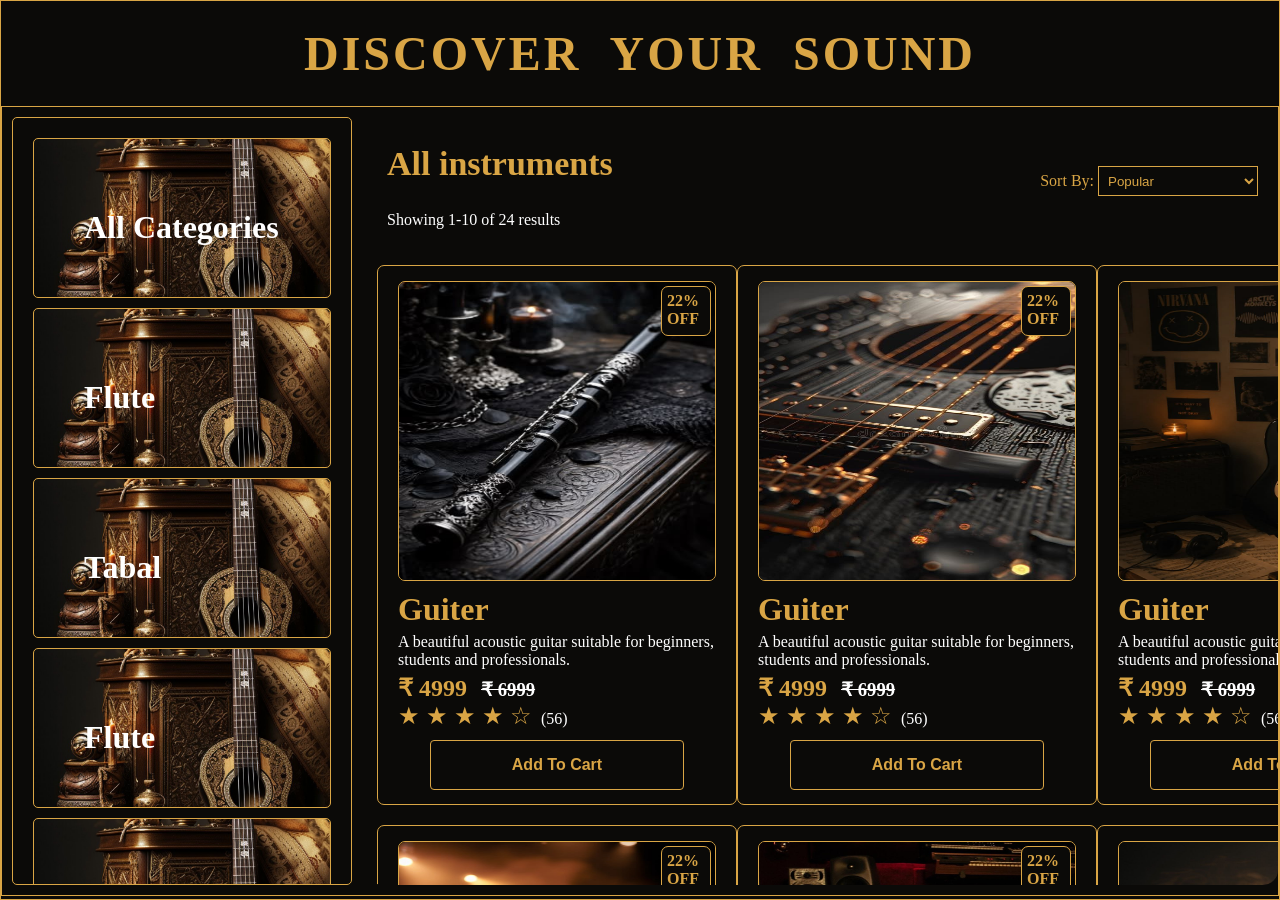
==== test.html @ 998f7c42 "srujan" ====
<!DOCTYPE html>
<html lang="en">

<head>
    <meta charset="UTF-8">
    <meta name="viewport" content="width=device-width, initial-scale=1.0">
    <title>Document</title>
    <style>
        * {
            box-sizing: border-box;
        }

        body {
            height: 100vh;
            overflow: hidden;
            margin: 0;
            box-sizing: border-box;
            background-color: #0b0a08;
            color: white;
            border: 1px groove #d9a545;
        }

        header {
            color: #d9a545;
            padding: 25px;
            text-align: center;
            font-size: 24px;
            box-sizing: border-box;
        }

        header h1 {
            margin: 0;
            word-spacing: 15px;
            letter-spacing: 3px;
            font-weight: bold;
        }

        .container {
            width: 100%;
            height: calc(100vh - 110px);
            border: 1px solid #d9a545;
            box-sizing: border-box;
            display: flex;
            gap: 5px;
        }

        .left-container {
            width: 340px;
            height: calc(100% - 20px);
            margin: 10px;
            border: 1px solid #d9a545;
            overflow-y: auto;
            display: flex;
            flex-direction: column;
            gap: 10px;
            padding: 20px;
            border-radius: 5px;
            scrollbar-width: none;
            box-sizing: border-box;
        }

        .type {
            flex-shrink: 0;
            border: 1px solid #d9a545;
            width: 100%;
            height: 160px;
            border-radius: 5px;
            background: url(public1/guiter6.jpeg);
            background-repeat: no-repeat;
            background-position: center;
            background-size: cover;
            position: relative;
            transition: 300ms;
        }

        .type:hover {
            transform: scale(1.08);
        }

        .name {
            position: absolute;
            top: 70px;
            left: 50px;
            font-size: xx-large;
            font-weight: bold;
        }

        .right-container {
            flex: 1;
            height: calc(100% - 10px);
            overflow-y: auto;
            padding: 0 10px;
            border-radius: 15px;
            scrollbar-width: none;
        }

        .filters {
            display: flex;
            justify-content: space-between;
            padding: 10px;
            align-items: center;
            position: sticky;
            background-color: #0b0a08;
            top: 0;
            z-index: 1000;
        }

        .categories-head h2 {
            font-size: 34px;
            color: #d9a545;
        }

        .filters label {
            color: #d9a545;
        }

        .filters select {
            width: 160px;
            height: 30px;
            background-color: #0b0a08;
            border: 1px solid #d9a545;
            color: #d9a545;
            padding: 5px;
            outline: none;
        }


        .cards-container {
            display: grid;
            grid-template-columns: repeat(3, 1fr);
            row-gap: 20px;
            margin-top: 10px;
        }

        .item {
            width: 360px;
            height: 540px;
            margin: 0 auto;
            z-index: 900;
            border-radius: 7px;
            border: 1px groove #d9a545;
            padding: 5px 20px;
            transition: 300ms;
            cursor: pointer;
            position: relative;
        }

        .product-img {
            width: 100%;
            height: 300px;
            margin: 10px auto;
            display: block;
            border-radius: 7px;
            border: 1px groove #d9a545;
        }

        /* .item:hover {
            transform: scale(1.05);
        } */

        .offer {
            width: 50px;
            height: 50px;
            padding: 5px;
            color: #d9a545;
            font-weight: bold;
            background-color: #0b0a08;
            border: 1px groove #d9a545;
            border-radius: 7px;
            position: absolute;
            top: 20px;
            right: 25px;
            animation-name: offercard;
            animation-duration: 1200ms;
            animation-iteration-count: infinite;
            animation-direction: alternate;
            animation-timing-function: ease-in-out;
        }

        @keyframes offercard {
            0% {
                transform: translateY(-3px);
            }

            100% {
                transform: translateY(3px);
            }
        }

        .item h1 {
            font-size: xx-large;
            margin: 0;
            color: #d9a545;
        }

        .item h2 {
            margin: 10px 0;
            display: inline;
            color: #d9a545;
        }

        .item h3 {
            display: inline;
            margin-left: 10px;
        }

        .item p {
            margin: 5px 0;
        }

        .star {
            font-size: x-large;
            display: block;
            margin: 5px 0;
            color: #d9a545;
            display: inline;
            margin-right: 5px;
        }

        .cart {
            width: 80%;
            display: block;
            margin: 10px auto;
            height: 50px;
            background-color: #0b0a08;
            color: #d9a545;
            border-radius: 4px;
            font-size: medium;
            border: 1px groove #d9a545;
            font-weight: bold;
            outline: none;
            cursor: pointer;
        }

        #details {
            height: 700px;
            width: 600px;
            border: none;
            box-shadow: 10px 10px 10px gray;
        }


        @media (max-width: 480px) {
            body {
                height: 100svh;
                border: 0.5px groove #d9a545;
            }

            header {
                padding: 10px;
                font-size: 13px;
            }

            .container {
                width: 100%;
                height: calc(100svh - 83px);
                box-sizing: border-box;
                gap: 5px;
                border: 0.5px groove #d9a545;
            }

            .left-container {
                width: 100px;
                height: calc(100% - 10px);
                margin: 5px;
                border: 0.5px solid #d9a545;
                overflow-y: auto;
                display: flex;
                flex-direction: column;
                justify-content: flex-start;
                align-items: center;
                gap: 5px;
                padding: 5px;
                border-radius: 7px;
                scrollbar-width: none;
                box-sizing: border-box;
            }

            .type {
                flex-shrink: 0;
                border: 0.5px groove #d9a545;
                width: 100%;
                height: 70px;
                border-radius: 5px;
            }

            .name {
                position: absolute;
                top: 20px;
                left: 7px;
                font-size: small;
            }

            .right-container {
                height: calc(100%);
                padding: 0;
                margin-left: -9px;
                box-sizing: border-box;
                border-radius: 2px;
                scrollbar-width: none;
            }

            .filters {
                flex-direction: column;
                padding: 6px;
                align-items: flex-start;
                position: sticky;
                background-color: #0b0a08;
                top: 0;
                z-index: 1000;
            }

            .categories-head h2 {
                font-size: 24px;
                margin: 0;
                color: #d9a545;
            }

            .categories-head p {
                font-size: x-small;
            }

            .filters label {
                font-size: 15px;
            }

            .filters select {
                width: 130px;
                height: 27px;
                background-color: #0b0a08;
                border: 0.5px solid #d9a545;
                color: #d9a545;
                padding: 3px;
                outline: none;
            }

            .cards-container {
                display: grid;
                grid-template-columns: repeat(2, 1fr);
                row-gap: 10px;
                column-gap: 3px;
            }

            .item {
                width: 120px;
                height: 230px;
                border-radius: 7px;
                border: 0.5px groove #d9a545;
                padding: 0 5px;
                transition: 300ms;
                cursor: pointer;
                position: relative;
            }

            .product-img {
                width: 100%;
                border: 0.5px groove #d9a545;
                height: 90px;
                margin: 5px auto;
            }

            .offer {
                width: 30px;
                height: 30px;
                padding: 5px;
                font-size: 9px;
                color: #d9a545;
                font-weight: bold;
                border: 0.4px groove #d9a545;
                border-radius: 3px;
                top: 10px;
                right: 8px;
            }

            .item h1 {
                font-size: small;
                padding: 0;
            }

            .item p {
                display: none;
            }

            .item h3 {
                display: inline;
                font-size: x-small;
                margin-left: 5px;
            }

            .item h2 {
                margin: 5px 0;
                font-size: x-small;
            }

            .star {
                font-size: x-small;
                margin: 5px 0;
                margin-right: 5px;
            }

            .item span {
                font-size: x-small;
            }

            .cart {
                width: 80%;
                display: block;
                margin: 10px auto;
                height: 40px;
                background-color: #0b0a08;
                color: #d9a545;
                border-radius: 4px;
                font-size: x-small;
                border: 0.4px groove #d9a545;
                font-weight: bold;
                outline: none;
                cursor: pointer;
            }
        }
    </style>
</head>

<body>
    <!-- Heading Section -->
    <header>
        <h1>
            <h1>DISCOVER YOUR SOUND</h1>
        </h1>
    </header>

    <!-- Main section -->
    <section class="container">

        <!-- Left Section -->
        <aside class="left-container">
            <div class="type">
                <div class="name">All Categories</div>
            </div>
            <div class="type">
                <div class="name">Flute</div>
            </div>
            <div class="type">
                <div class="name">Tabal</div>
            </div>
            <div class="type">
                <div class="name">Flute</div>
            </div>
            <div class="type">
                <div class="name">Drum</div>
            </div>
            <div class="type">
                <div class="name">Band set</div>
            </div>
            <div class="type">
                <div class="name">Saxaphone</div>
            </div>
            <div class="type">
                <div class="name">Trumpet</div>
            </div>
            <div class="type">
                <div class="name">Tuba</div>
            </div>
            <div class="type">
                <div class="name">Keyboard</div>
            </div>
            <div class="type">
                <div class="name">Cello</div>
            </div>
            <div class="type">
                <div class="name">Violin</div>
            </div>
            <div class="type">
                <div class="name">Guitar</div>
            </div>
            <div class="type">
                <div class="name">Snare Drum</div>
            </div>
        </aside>


        <!-- Right Content Section -->

        <main class="right-container">
            <!-- Header section -->
            <div class="filters">
                <div class="categories-head">
                    <h2>All instruments</h2>
                    <p>Showing 1-10 of 24 results</p>
                </div>
                <div>
                    <label for="">Sort By: </label><select name="" id="">
                        <option value="">Popular</option>
                        <option value="">High price to low</option>
                        <option value="">Lower price to higher</option>
                        <option value="">To rated</option>
                    </select>
                </div>
            </div>
            <div class="cards-container">
                <div class="item" id="guiter">
                    <img src="public1/flute1.jpeg" class="product-img" alt="">
                    <div class="offer">22% OFF</div>
                    <h1>Guiter</h1>
                    <p>A beautiful acoustic guitar suitable for beginners, students and professionals.</p>
                    <h2>&#8377; 4999</h2>
                    <h3><del>&#8377; 6999</del></h3><br>
                    <span class="star">&#9733; &#9733; &#9733; &#9733; &#9734;</span><span> (56)</span>
                    <button class="cart"><span>Add To Cart</span></button>
                </div>
                <dialog id="details">
                    <h4>This is the content when you click on the button to get the dialog box</h4>
                    <button id="cbtn">Close</button>
                </dialog>
                <div class="item">
                    <img src="public1/guiter1.jpeg" class="product-img" alt="">
                    <div class="offer">22% OFF</div>
                    <h1>Guiter</h1>
                    <p>A beautiful acoustic guitar suitable for beginners, students and professionals.</p>
                    <h2>&#8377; 4999</h2>
                    <h3><del>&#8377; 6999</del></h3><br>
                    <span class="star">&#9733; &#9733; &#9733; &#9733; &#9734;</span><span> (56)</span>
                    <button class="cart">Add To Cart</button>
                </div>
                <div class="item">
                    <img src="public1/guiter3.jpeg" class="product-img" alt="">
                    <div class="offer">22% OFF</div>
                    <h1>Guiter</h1>
                    <p>A beautiful acoustic guitar suitable for beginners, students and professionals.</p>
                    <h2>&#8377; 4999</h2>
                    <h3><del>&#8377; 6999</del></h3><br>
                    <span class="star">&#9733; &#9733; &#9733; &#9733; &#9734;</span><span> (56)</span>
                    <button class="cart">Add To Cart</button>
                </div>
                <div class="item">
                    <img src="public1/guiter4.jpeg" class="product-img" alt="">
                    <div class="offer">22% OFF</div>
                    <h1>Guiter</h1>
                    <p>A beautiful acoustic guitar suitable for beginners, students and professionals.</p>
                    <h2>&#8377; 4999</h2>
                    <h3><del>&#8377; 6999</del></h3><br>
                    <span class="star">&#9733; &#9733; &#9733; &#9733; &#9734;</span><span> (56)</span>
                    <button class="cart">Add To Cart</button>
                </div>
                <div class="item">
                    <img src="public1/guiter5.jpeg" class="product-img" alt="">
                    <div class="offer">22% OFF</div>
                    <h1>Guiter</h1>
                    <p>A beautiful acoustic guitar suitable for beginners, students and professionals.</p>
                    <h2>&#8377; 4999</h2>
                    <h3><del>&#8377; 6999</del></h3><br>
                    <span class="star">&#9733; &#9733; &#9733; &#9733; &#9734;</span><span> (56)</span>
                    <button class="cart">Add To Cart</button>
                </div>
                <div class="item">
                    <img src="public1/guiter6.jpeg" class="product-img" alt="">
                    <div class="offer">22% OFF</div>
                    <h1>Guiter</h1>
                    <p>A beautiful acoustic guitar suitable for beginners, students and professionals.</p>
                    <h2>&#8377; 4999</h2>
                    <h3><del>&#8377; 6999</del></h3><br>
                    <span class="star">&#9733; &#9733; &#9733; &#9733; &#9734;</span><span> (56)</span>
                    <button class="cart">Add To Cart</button>
                </div>
                <div class="item">
                    <img src="public1/guiter7.jpeg" class="product-img" alt="">
                    <div class="offer">22% OFF</div>
                    <h1>Guiter</h1>
                    <p>A beautiful acoustic guitar suitable for beginners, students and professionals.</p>
                    <h2>&#8377; 4999</h2>
                    <h3><del>&#8377; 6999</del></h3><br>
                    <span class="star">&#9733; &#9733; &#9733; &#9733; &#9734;</span><span> (56)</span>
                    <button class="cart">Add To Cart</button>
                </div>
                <div class="item">
                    <img src="public1/piano1.jpeg" class="product-img" alt="">
                    <div class="offer">22% OFF</div>
                    <h1>Guiter</h1>
                    <p>A beautiful acoustic guitar suitable for beginners, students and professionals.</p>
                    <h2>&#8377; 4999</h2>
                    <h3><del>&#8377; 6999</del></h3><br>
                    <span class="star">&#9733; &#9733; &#9733; &#9733; &#9734;</span><span> (56)</span>
                    <button class="cart">Add To Cart</button>
                </div>
                <div class="item">
                    <img src="public1/piano2.jpeg" class="product-img" alt="">
                    <div class="offer">22% OFF</div>
                    <h1>Guiter</h1>
                    <p>A beautiful acoustic guitar suitable for beginners, students and professionals.</p>
                    <h2>&#8377; 4999</h2>
                    <h3><del>&#8377; 6999</del></h3><br>
                    <span class="star">&#9733; &#9733; &#9733; &#9733; &#9734;</span><span> (56)</span>
                    <button class="cart">Add To Cart</button>
                </div>
                <div class="item">
                    <img src="public1/piano3.jpeg" class="product-img" alt="">
                    <div class="offer">22% OFF</div>
                    <h1>Guiter</h1>
                    <p>A beautiful acoustic guitar suitable for beginners, students and professionals.</p>
                    <h2>&#8377; 4999</h2>
                    <h3><del>&#8377; 6999</del></h3><br>
                    <span class="star">&#9733; &#9733; &#9733; &#9733; &#9734;</span><span> (56)</span>
                    <button class="cart">Add To Cart</button>
                </div>
                <div class="item">
                    <img src="public1/piano4.jpeg" class="product-img" alt="">
                    <div class="offer">22% OFF</div>
                    <h1>Guiter</h1>
                    <p>A beautiful acoustic guitar suitable for beginners, students and professionals.</p>
                    <h2>&#8377; 4999</h2>
                    <h3><del>&#8377; 6999</del></h3><br>
                    <span class="star">&#9733; &#9733; &#9733; &#9733; &#9734;</span><span> (56)</span>
                    <button class="cart">Add To Cart</button>
                </div>
                <div class="item">
                    <img src="public1/piano5.jpeg" class="product-img" alt="">
                    <div class="offer">22% OFF</div>
                    <h1>Guiter</h1>
                    <p>A beautiful acoustic guitar suitable for beginners, students and professionals.</p>
                    <h2>&#8377; 4999</h2>
                    <h3><del>&#8377; 6999</del></h3><br>
                    <span class="star">&#9733; &#9733; &#9733; &#9733; &#9734;</span><span> (56)</span>
                    <button class="cart">Add To Cart</button>
                </div>
                <div class="item">
                    <img src="public1/piano6.jpeg" class="product-img" alt="">
                    <div class="offer">22% OFF</div>
                    <h1>Guiter</h1>
                    <p>A beautiful acoustic guitar suitable for beginners, students and professionals.</p>
                    <h2>&#8377; 4999</h2>
                    <h3><del>&#8377; 6999</del></h3><br>
                    <span class="star">&#9733; &#9733; &#9733; &#9733; &#9734;</span><span> (56)</span>
                    <button class="cart">Add To Cart</button>
                </div>
                <div class="item">
                    <img src="public1/tabala1.jpeg" class="product-img" alt="">
                    <div class="offer">22% OFF</div>
                    <h1>Guiter</h1>
                    <p>A beautiful acoustic guitar suitable for beginners, students and professionals.</p>
                    <h2>&#8377; 4999</h2>
                    <h3><del>&#8377; 6999</del></h3><br>
                    <span class="star">&#9733; &#9733; &#9733; &#9733; &#9734;</span><span> (56)</span>
                    <button class="cart">Add To Cart</button>
                </div>
                <div class="item">
                    <img src="public1/tabala2.jpeg" class="product-img" alt="">
                    <div class="offer">22% OFF</div>
                    <h1>Guiter</h1>
                    <p>A beautiful acoustic guitar suitable for beginners, students and professionals.</p>
                    <h2>&#8377; 4999</h2>
                    <h3><del>&#8377; 6999</del></h3><br>
                    <span class="star">&#9733; &#9733; &#9733; &#9733; &#9734;</span><span> (56)</span>
                    <button class="cart">Add To Cart</button>
                </div>
                <div class="item">
                    <img src="public1/tabala3.jpeg" class="product-img" alt="">
                    <div class="offer">22% OFF</div>
                    <h1>Guiter</h1>
                    <p>A beautiful acoustic guitar suitable for beginners, students and professionals.</p>
                    <h2>&#8377; 4999</h2>
                    <h3><del>&#8377; 6999</del></h3><br>
                    <span class="star">&#9733; &#9733; &#9733; &#9733; &#9734;</span><span> (56)</span>
                    <button class="cart">Add To Cart</button>
                </div>
                <div class="item">
                    <img src="public1/tabala4.jpeg" class="product-img" alt="">
                    <div class="offer">22% OFF</div>
                    <h1>Guiter</h1>
                    <p>A beautiful acoustic guitar suitable for beginners, students and professionals.</p>
                    <h2>&#8377; 4999</h2>
                    <h3><del>&#8377; 6999</del></h3><br>
                    <span class="star">&#9733; &#9733; &#9733; &#9733; &#9734;</span><span> (56)</span>
                    <button class="cart">Add To Cart</button>
                </div>
                <div class="item">
                    <img src="public1/tabala5.jpeg" class="product-img" alt="">
                    <div class="offer">22% OFF</div>
                    <h1>Guiter</h1>
                    <p>A beautiful acoustic guitar suitable for beginners, students and professionals.</p>
                    <h2>&#8377; 4999</h2>
                    <h3><del>&#8377; 6999</del></h3><br>
                    <span class="star">&#9733; &#9733; &#9733; &#9733; &#9734;</span><span> (56)</span>
                    <button class="cart">Add To Cart</button>
                </div>
                <div class="item">
                    <img src="public1/veena1.jpeg" class="product-img" alt="">
                    <div class="offer">22% OFF</div>
                    <h1>Guiter</h1>
                    <p>A beautiful acoustic guitar suitable for beginners, students and professionals.</p>
                    <h2>&#8377; 4999</h2>
                    <h3><del>&#8377; 6999</del></h3><br>
                    <span class="star">&#9733; &#9733; &#9733; &#9733; &#9734;</span><span> (56)</span>
                    <button class="cart">Add To Cart</button>
                </div>
                <div class="item">
                    <img src="public1/veena2.jpeg" class="product-img" alt="">
                    <div class="offer">22% OFF</div>
                    <h1>Guiter</h1>
                    <p>A beautiful acoustic guitar suitable for beginners, students and professionals.</p>
                    <h2>&#8377; 4999</h2>
                    <h3><del>&#8377; 6999</del></h3><br>
                    <span class="star">&#9733; &#9733; &#9733; &#9733; &#9734;</span><span> (56)</span>
                    <button class="cart">Add To Cart</button>
                </div>
                <div class="item">
                    <img src="public1/veena3.jpeg" class="product-img" alt="">
                    <div class="offer">22% OFF</div>
                    <h1>Guiter</h1>
                    <p>A beautiful acoustic guitar suitable for beginners, students and professionals.</p>
                    <h2>&#8377; 4999</h2>
                    <h3><del>&#8377; 6999</del></h3><br>
                    <span class="star">&#9733; &#9733; &#9733; &#9733; &#9734;</span><span> (56)</span>
                    <button class="cart">Add To Cart</button>
                </div>
                <div class="item">
                    <img src="public1/veena4.jpeg" class="product-img" alt="">
                    <div class="offer">22% OFF</div>
                    <h1>Guiter</h1>
                    <p>A beautiful acoustic guitar suitable for beginners, students and professionals.</p>
                    <h2>&#8377; 4999</h2>
                    <h3><del>&#8377; 6999</del></h3><br>
                    <span class="star">&#9733; &#9733; &#9733; &#9733; &#9734;</span><span> (56)</span>
                    <button class="cart">Add To Cart</button>
                </div>
                <div class="item">
                    <img src="public1/veena5.jpeg" class="product-img" alt="">
                    <div class="offer">22% OFF</div>
                    <h1>Guiter</h1>
                    <p>A beautiful acoustic guitar suitable for beginners, students and professionals.</p>
                    <h2>&#8377; 4999</h2>
                    <h3><del>&#8377; 6999</del></h3><br>
                    <span class="star">&#9733; &#9733; &#9733; &#9733; &#9734;</span><span> (56)</span>
                    <button class="cart">Add To Cart</button>
                </div>
                <div class="item">
                    <img src="public1/veena6.jpeg" class="product-img" alt="">
                    <div class="offer">22% OFF</div>
                    <h1>Guiter</h1>
                    <p>A beautiful acoustic guitar suitable for beginners, students and professionals.</p>
                    <h2>&#8377; 4999</h2>
                    <h3><del>&#8377; 6999</del></h3><br>
                    <span class="star">&#9733; &#9733; &#9733; &#9733; &#9734;</span><span> (56)</span>
                    <button class="cart">Add To Cart</button>
                </div>
            </div>
        </main>
    </section>

    <script>
        let details = document.getElementById('details')
        let cbtn = document.getElementById('cbtn')
        let guiter = document.getElementById('guiter')

        guiter.addEventListener('click', () => {
            details.showModal();
            console.log('Clicked')
        })

        cbtn.addEventListener('click', () => {
            details.close()
            console.log('Closed')
        })
    </script>
</body>

</html>
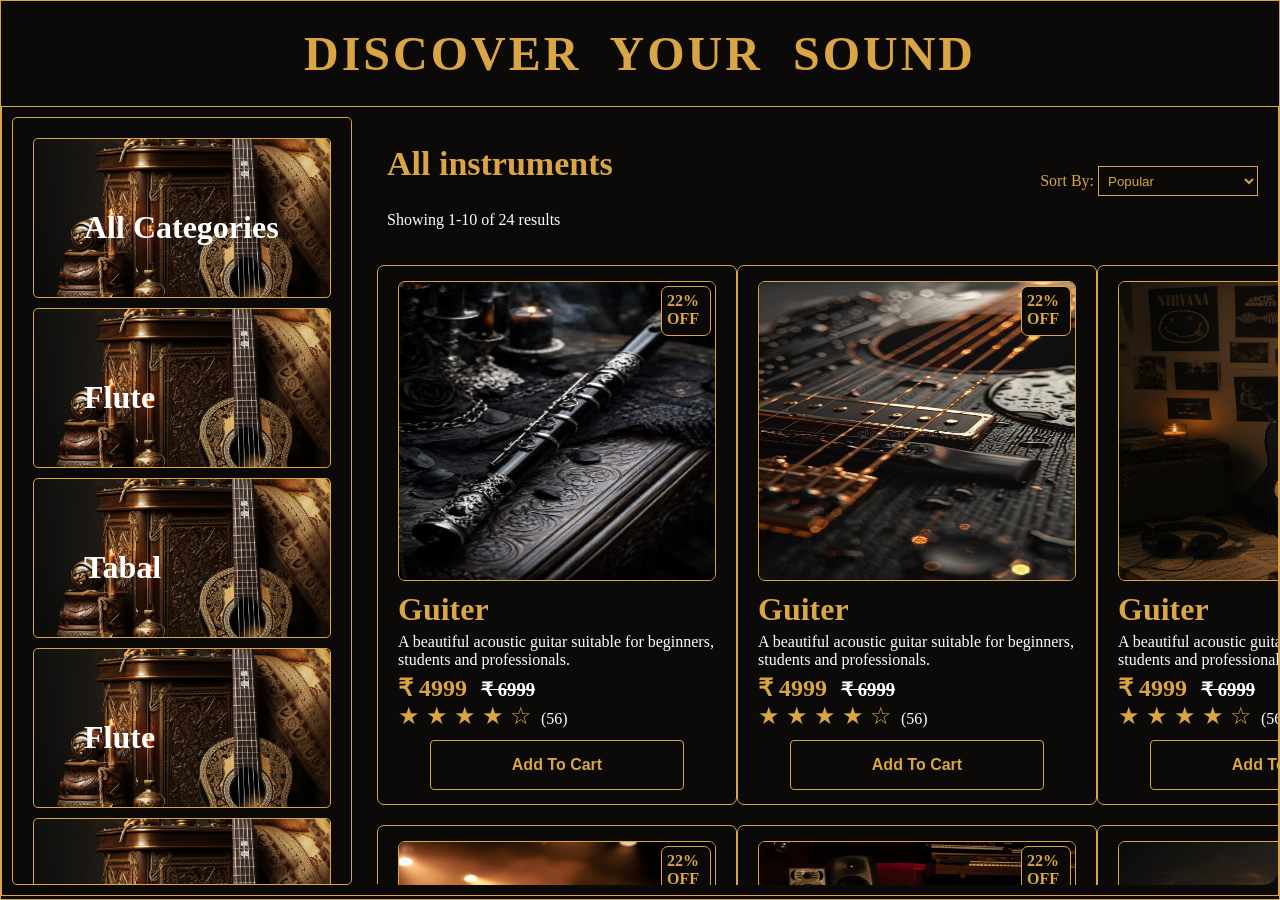
==== commit 9b404259: "button hover" ====
--- a/test.html
+++ b/test.html
@@ -230,6 +230,11 @@
             font-weight: bold;
             outline: none;
             cursor: pointer;
+        }
+
+        .cart:hover {
+            background-color: #d9a545;
+            color: #0b0a08;
         }
 
         #details {
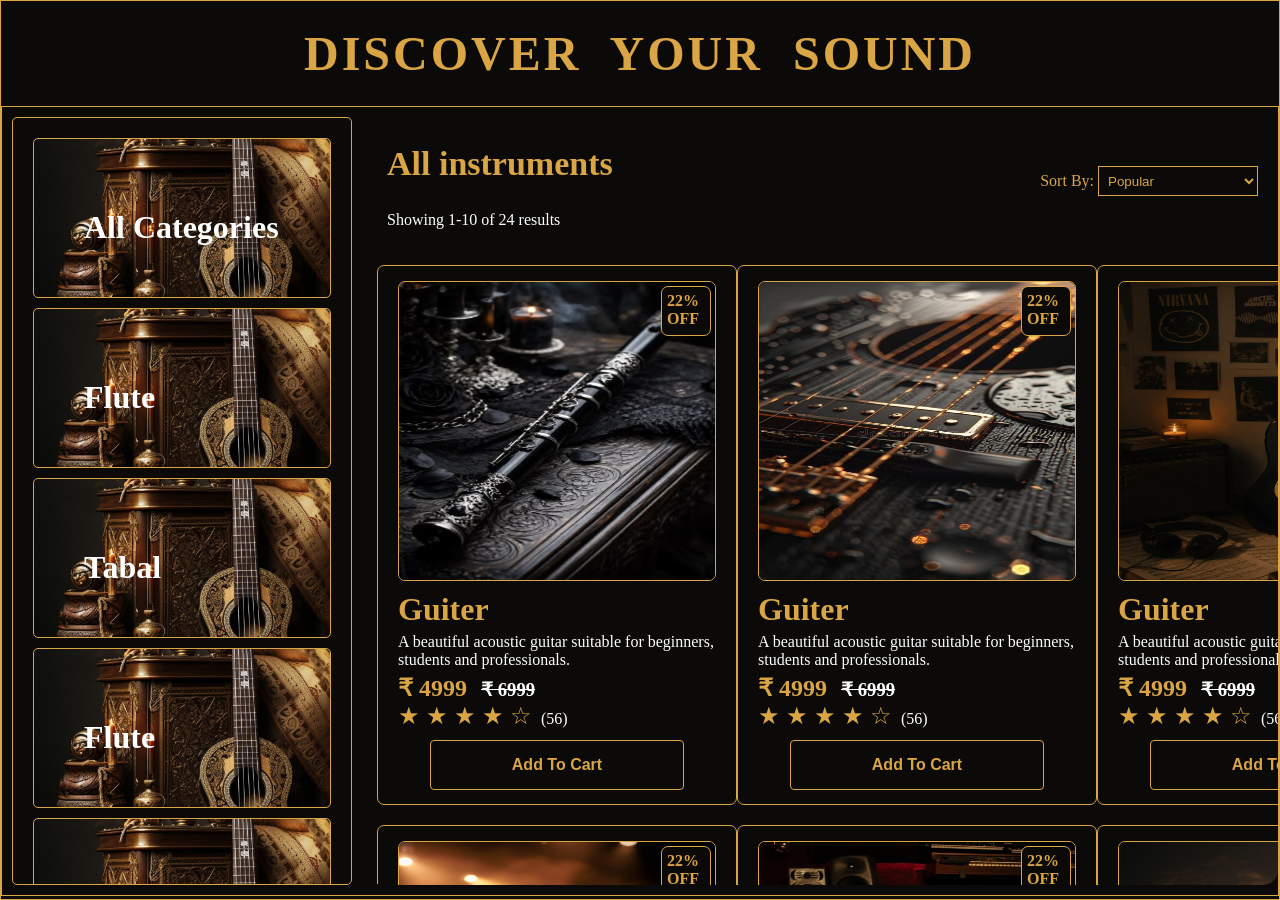
==== commit 03fd05be: "added tablet responsive" ====
--- a/test.html
+++ b/test.html
@@ -245,6 +245,136 @@
         }
 
 
+        /* Tablet section */
+        @media (max-width: 767px) {
+            body {
+                height: 100svh;
+                border: 0.5px groove #d9a545;
+            }
+
+            header {
+                padding: 15px;
+                font-size: 20px;
+            }
+
+            .container {
+                width: 100%;
+                height: calc(100svh - 79px);
+                box-sizing: border-box;
+                gap: 5px;
+                border: 0.5px groove #d9a545;
+            }
+
+            .left-container {
+                width: 180px;
+                height: calc(100% - 10px);
+                margin: 5px;
+                border: 0.5px solid #d9a545;
+                justify-content: flex-start;
+                align-items: center;
+                gap: 10px;
+                padding: 10px;
+                border-radius: 7px;
+            }
+
+            .type {
+                flex-shrink: 0;
+                border: 0.5px groove #d9a545;
+                width: 100%;
+                height: 140px;
+                border-radius: 5px;
+            }
+
+            .name {
+                position: absolute;
+                top: 20px;
+                left: 18px;
+                font-size: 28px;
+            }
+
+            .right-container {
+                height: calc(100%);
+                padding: 0;
+                margin-left: -9px;
+                box-sizing: border-box;
+                border-radius: 2px;
+            }
+
+            .filters {
+                flex-direction: row;
+                padding: 6px;
+                align-items: center;
+                position: sticky;
+                background-color: #0b0a08;
+                top: 0;
+                z-index: 1000;
+            }
+
+            .categories-head h2 {
+                font-size: 38px;
+                margin: 0;
+                color: #d9a545;
+            }
+
+            .categories-head p {
+                font-size: medium;
+            }
+
+            .filters label {
+                font-size: 18px;
+            }
+
+            .filters select {
+                width: 160px;
+                height: 32px;
+                border: 0.5px solid #d9a545;
+                padding: 3px;
+            }
+
+            .cards-container {
+                display: grid;
+                grid-template-columns: repeat(2, 1fr);
+                row-gap: 10px;
+                column-gap: 5px;
+            }
+
+            .item {
+                width: 270px;
+                height: 480px;
+                border-radius: 7px;
+                border: 0.5px groove #d9a545;
+                padding: 0 10px;
+                transition: 300ms;
+                cursor: pointer;
+                position: relative;
+            }
+
+            .product-img {
+                width: 100%;
+                border: 0.5px groove #d9a545;
+                height: 240px;
+                margin: 13px auto;
+            }
+
+            .offer {
+                width: 50px;
+                height: 50px;
+                padding: 5px;
+                font-weight: bold;
+                border: 0.4px groove #d9a545;
+                border-radius: 3px;
+                top: 18px;
+                right: 15px;
+            }
+
+            .item h1 {
+                font-size: x-large;
+                padding: 0;
+            }
+
+        }
+
+        /* Mobile section */
         @media (max-width: 480px) {
             body {
                 height: 100svh;
@@ -302,7 +432,6 @@
                 margin-left: -9px;
                 box-sizing: border-box;
                 border-radius: 2px;
-                scrollbar-width: none;
             }
 
             .filters {
@@ -332,11 +461,8 @@
             .filters select {
                 width: 130px;
                 height: 27px;
-                background-color: #0b0a08;
                 border: 0.5px solid #d9a545;
-                color: #d9a545;
                 padding: 3px;
-                outline: none;
             }
 
             .cards-container {
@@ -369,7 +495,6 @@
                 height: 30px;
                 padding: 5px;
                 font-size: 9px;
-                color: #d9a545;
                 font-weight: bold;
                 border: 0.4px groove #d9a545;
                 border-radius: 3px;
@@ -501,6 +626,8 @@
                     </select>
                 </div>
             </div>
+
+            <!-- Cards section -->
             <div class="cards-container">
                 <div class="item" id="guiter">
                     <img src="public1/flute1.jpeg" class="product-img" alt="">
@@ -512,10 +639,10 @@
                     <span class="star">&#9733; &#9733; &#9733; &#9733; &#9734;</span><span> (56)</span>
                     <button class="cart"><span>Add To Cart</span></button>
                 </div>
-                <dialog id="details">
+                <!-- <dialog id="details">
                     <h4>This is the content when you click on the button to get the dialog box</h4>
                     <button id="cbtn">Close</button>
-                </dialog>
+                </dialog> -->
                 <div class="item">
                     <img src="public1/guiter1.jpeg" class="product-img" alt="">
                     <div class="offer">22% OFF</div>
@@ -750,7 +877,7 @@
         </main>
     </section>
 
-    <script>
+    <!-- <script>
         let details = document.getElementById('details')
         let cbtn = document.getElementById('cbtn')
         let guiter = document.getElementById('guiter')
@@ -764,7 +891,7 @@
             details.close()
             console.log('Closed')
         })
-    </script>
+    </script> -->
 </body>
 
 </html>
